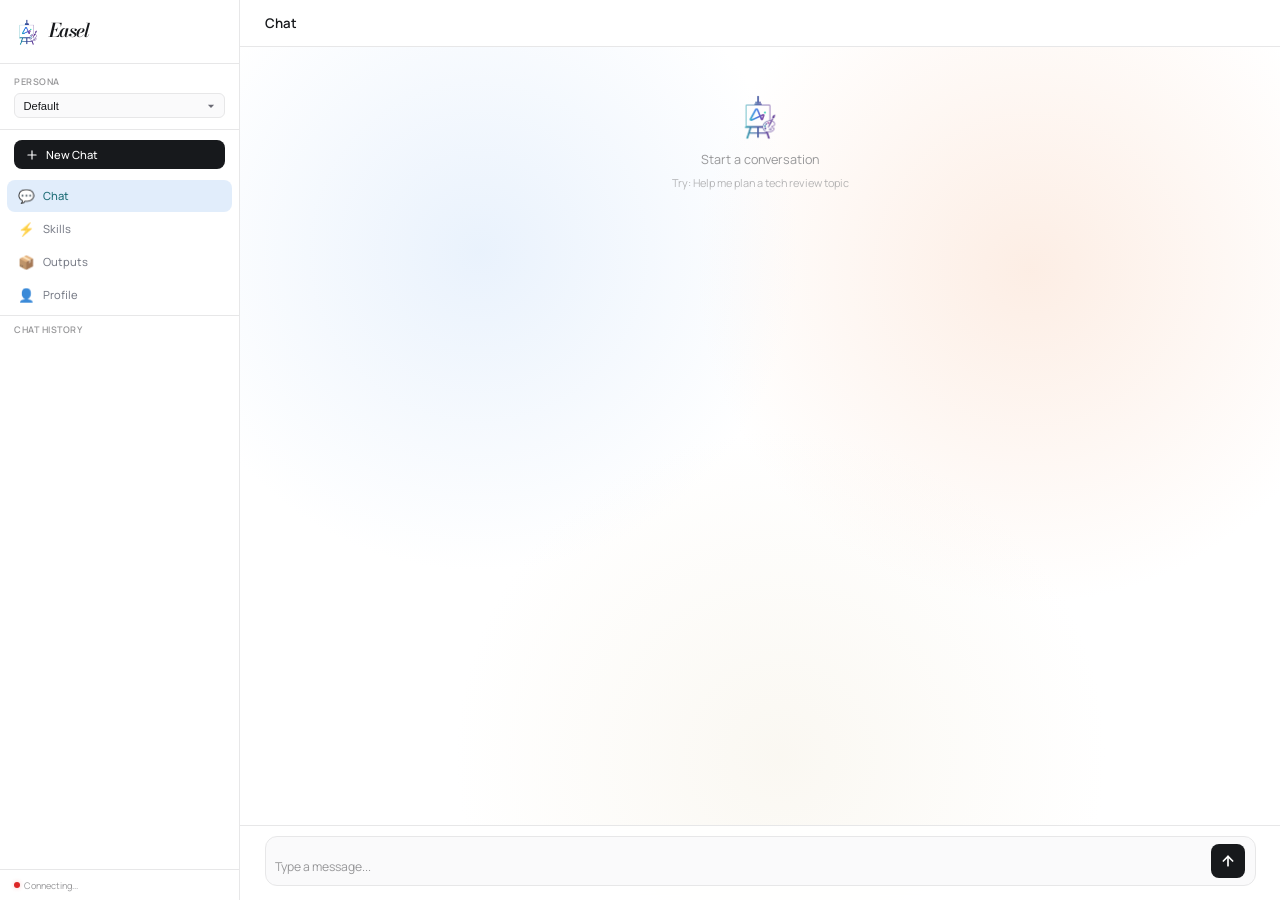
==== web/static/index.html @ c02f7ce0 "chore: initialize showly without demo videos" ====
<!DOCTYPE html>
<html lang="zh-CN">
<head>
<meta charset="utf-8">
<meta name="viewport" content="width=device-width,initial-scale=1">
<title>Easel</title>
<link rel="icon" type="image/png" href="easel-icon-transparent.png">
<link rel="preconnect" href="https://fonts.googleapis.com">
<link rel="preconnect" href="https://fonts.gstatic.com" crossorigin>
<!-- 非阻塞加载：fonts.googleapis.com 在中国大陆网络下会 net::ERR_TIMED_OUT，
     阻塞式 stylesheet 会让首屏一直等到超时。拿不到就回退本地字体栈。 -->
<link rel="stylesheet" media="print" onload="this.media='all'" href="https://fonts.googleapis.com/css2?family=Bodoni+Moda:ital,opsz,wght@0,6..96,400..700;1,6..96,400..700&family=Manrope:wght@400;500;600&family=Noto+Serif+SC:wght@400;500&display=swap">
<script>
// 动态加载 marked.js（处理 proxy 前缀）
(function(){
  var base = window.location.pathname.replace(/\/+$/, '');
  var s = document.createElement('script');
  s.src = base + '/static/marked.umd.js';
  document.head.appendChild(s);
})();
</script>
<style>
/* ====== Reset & Variables ====== */
*{margin:0;padding:0;box-sizing:border-box}
:root{
  --bg:#fff;--surface:#fff;--surface2:#fafafb;--surface3:#f2f2f3;
  --border:#e7e7e8;--border-hover:#d6d7d9;
  --text:#17191c;--text2:#777b86;--text3:#979799;
  --accent:#3f56a8;--accent2:#158f9a;--accent-grad:linear-gradient(135deg,#158f9a,#3f56a8);
  --accent-soft:rgba(220,234,251,.64);--accent-soft2:rgba(220,234,251,.84);
  --green:#16a34a;--red:#dc2626;--amber:#d97706;
  --radius:12px;--radius-sm:8px;--radius-xs:6px;
  --font:"Manrope","Avenir Next","Noto Sans SC","Microsoft YaHei",sans-serif;
  --brand:"Bodoni Moda","Didot","Baskerville",serif;
  --mono:"SF Mono","Fira Code","Fira Mono","Roboto Mono",Consolas,"Courier New",monospace;
  --shadow:0 2px 8px rgba(23,60,66,.08);--shadow-lg:0 8px 32px rgba(23,60,66,.14);
  --transition:all .2s cubic-bezier(.4,0,.2,1);
}
html,body{height:100%;background:var(--bg);color:var(--text);font-family:var(--font);font-size:14px;overflow:hidden;-webkit-font-smoothing:antialiased}
::selection{background:rgba(21,154,165,.22)}
::-webkit-scrollbar{width:6px}
::-webkit-scrollbar-track{background:transparent}
::-webkit-scrollbar-thumb{background:var(--border);border-radius:3px}
::-webkit-scrollbar-thumb:hover{background:var(--border-hover)}

/* ====== Layout ====== */
.app{display:flex;height:100vh}

/* ====== Sidebar ====== */
.sidebar{width:240px;background:var(--surface);border-right:1px solid var(--border);display:flex;flex-direction:column;flex-shrink:0;transition:var(--transition)}

.sidebar-header{padding:1.25rem 1rem;border-bottom:1px solid var(--border);display:flex;align-items:center;gap:.5rem}
.logo{width:28px;height:28px;border-radius:var(--radius-xs);object-fit:cover;display:block;flex-shrink:0}
.sidebar-title{font-family:var(--brand);font-size:1.35rem;font-style:italic;font-weight:600;line-height:1;letter-spacing:-.05em;color:var(--text)}

/* Persona */
.persona-section{padding:.75rem 1rem;border-bottom:1px solid var(--border)}
.persona-label{font-size:.65rem;text-transform:uppercase;letter-spacing:.06em;color:var(--text3);margin-bottom:.4rem;display:block;font-weight:600}
.persona-select{width:100%;padding:.4rem .6rem;background:var(--surface2);border:1px solid var(--border);border-radius:var(--radius-xs);color:var(--text);font-size:.8rem;cursor:pointer;outline:none;appearance:none;-webkit-appearance:none;background-image:url("data:image/svg+xml,%3Csvg xmlns='http://www.w3.org/2000/svg' width='10' height='10' fill='%236a6a74' viewBox='0 0 16 16'%3E%3Cpath d='M8 11L3 6h10z'/%3E%3C/svg%3E");background-repeat:no-repeat;background-position:right .6rem center;transition:var(--transition)}
.persona-select:focus{border-color:var(--accent);box-shadow:0 0 0 2px var(--accent-soft)}
.persona-select option{background:var(--surface2);color:var(--text)}

/* New Chat Button */
.new-chat-btn{margin:.75rem 1rem .25rem;padding:.5rem .75rem;background:var(--text);color:#fff;border:none;border-radius:var(--radius-sm);font-size:.8rem;font-weight:500;cursor:pointer;display:flex;align-items:center;gap:.5rem;transition:var(--transition);font-family:var(--font)}
.new-chat-btn:hover{opacity:.9;transform:translateY(-1px);box-shadow:var(--shadow)}
.new-chat-btn:active{transform:translateY(0)}
.new-chat-btn svg{width:14px;height:14px;flex-shrink:0}

/* Nav */
.nav{padding:.5rem .5rem .25rem}
.nav-item{display:flex;align-items:center;gap:.6rem;padding:.5rem .75rem;border-radius:var(--radius-sm);cursor:pointer;color:var(--text2);font-size:.8rem;transition:var(--transition);margin-bottom:1px;font-weight:450;user-select:none}
.nav-item:hover{background:var(--surface2);color:var(--text)}
.nav-item.active{background:var(--accent-soft2);color:#216f78;font-weight:500}
.nav-icon{font-size:.95rem;width:1.25rem;text-align:center;flex-shrink:0;opacity:.85}
.nav-item.active .nav-icon{opacity:1}

/* Chat History */
.history-section{flex:1;display:flex;flex-direction:column;overflow:hidden;border-top:1px solid var(--border)}
.history-header{padding:.5rem 1rem .25rem;font-size:.65rem;text-transform:uppercase;letter-spacing:.06em;color:var(--text3);font-weight:600}
.history-list{flex:1;overflow-y:auto;padding:0 .5rem .5rem}
.history-item{padding:.4rem .65rem;border-radius:var(--radius-xs);cursor:pointer;color:var(--text2);font-size:.78rem;transition:var(--transition);margin-bottom:1px;white-space:nowrap;overflow:hidden;text-overflow:ellipsis;display:flex;align-items:center;gap:.4rem}
.history-item:hover{background:var(--surface2);color:var(--text)}
.history-item.active{background:var(--accent-soft);color:#216f78}
.history-item .hist-icon{font-size:.7rem;flex-shrink:0;opacity:.5}
.history-item .hist-title{overflow:hidden;text-overflow:ellipsis}
.history-item .hist-delete{display:none;margin-left:auto;padding:0 2px;color:var(--text3);font-size:.8rem;flex-shrink:0;line-height:1}
.history-item:hover .hist-delete{display:block}
.history-item .hist-delete:hover{color:var(--red)}

/* Status */
.status-bar{padding:.6rem 1rem;border-top:1px solid var(--border);font-size:.65rem;color:var(--text3);display:flex;gap:.6rem;align-items:center;flex-wrap:wrap}
.status-dot{width:6px;height:6px;border-radius:50%;display:inline-block;margin-right:2px;flex-shrink:0}
.status-on{background:var(--green);box-shadow:0 0 4px rgba(34,197,94,.4)}
.status-off{background:var(--red);box-shadow:0 0 4px rgba(239,68,68,.3)}
.status-item{display:flex;align-items:center;gap:2px;white-space:nowrap}

/* ====== Main ====== */
.main{flex:1;display:flex;flex-direction:column;overflow:hidden;background:radial-gradient(circle at 23% 28%,rgba(220,234,251,.62),transparent 31%),radial-gradient(circle at 76% 30%,rgba(251,225,209,.58),transparent 33%),radial-gradient(circle at 52% 84%,rgba(244,238,224,.42),transparent 35%),var(--bg)}

/* Page header */
.page-header{padding:1rem 1.75rem;border-bottom:1px solid var(--border);font-size:.95rem;font-weight:600;display:flex;align-items:center;gap:.5rem;background:var(--surface);flex-shrink:0}

/* Pages */
.page{flex:1;overflow-y:auto;display:none}
.page.active{display:flex;flex-direction:column}

/* ====== Chat ====== */
.chat-messages{flex:1;overflow-y:auto;padding:1.25rem 1.75rem;scroll-behavior:smooth}

.msg{max-width:72%;margin-bottom:1rem;display:flex;flex-direction:column;animation:msgIn .25s ease-out}
@keyframes msgIn{from{opacity:0;transform:translateY(8px)}to{opacity:1;transform:translateY(0)}}
.msg.user{align-self:flex-end;align-items:flex-end}
.msg.ai{align-self:flex-start;align-items:flex-start}

.msg-bubble{padding:.7rem 1rem;border-radius:var(--radius);line-height:1.65;word-break:break-word;font-size:.87rem}
.msg.user .msg-bubble{background:linear-gradient(135deg,#eaf3fd,#fbede4);color:#303238;border:1px solid rgba(51,66,148,.08);border-bottom-right-radius:4px;box-shadow:0 2px 8px rgba(23,25,28,.055)}
.msg.ai .msg-bubble{background:var(--surface2);color:var(--text);border-bottom-left-radius:4px;border:1px solid var(--border)}
.msg-time{font-size:.6rem;color:var(--text3);margin-top:.2rem;padding:0 .25rem}

/* AI markdown content */
.msg.ai .msg-bubble p{margin:.3em 0}
.msg.ai .msg-bubble p:first-child{margin-top:0}
.msg.ai .msg-bubble p:last-child{margin-bottom:0}
.msg.ai .msg-bubble h1,.msg.ai .msg-bubble h2,.msg.ai .msg-bubble h3,
.msg.ai .msg-bubble h4,.msg.ai .msg-bubble h5,.msg.ai .msg-bubble h6{
  margin:1em 0 .4em;font-weight:600;line-height:1.3;color:var(--text)}
.msg.ai .msg-bubble h1{font-size:1.15em}.msg.ai .msg-bubble h2{font-size:1.05em}.msg.ai .msg-bubble h3{font-size:.95em}
.msg.ai .msg-bubble ul,.msg.ai .msg-bubble ol{margin:.4em 0;padding-left:1.4em}
.msg.ai .msg-bubble li{margin:.15em 0}
.msg.ai .msg-bubble blockquote{margin:.5em 0;padding:.4em .8em;border-left:3px solid var(--accent);background:rgba(21,154,165,.06);border-radius:0 var(--radius-xs) var(--radius-xs) 0;color:var(--text2)}
.msg.ai .msg-bubble a{color:var(--accent);text-decoration:none;border-bottom:1px solid rgba(21,154,165,.3)}
.msg.ai .msg-bubble a:hover{border-bottom-color:var(--accent)}
.msg.ai .msg-bubble strong{color:var(--text);font-weight:600}
.msg.ai .msg-bubble em{color:var(--text2)}
.msg.ai .msg-bubble hr{border:none;border-top:1px solid var(--border);margin:.75em 0}

/* Code blocks */
.msg.ai .msg-bubble pre{margin:.5em 0;background:#eef5f5;border:1px solid var(--border);border-radius:var(--radius-sm);overflow-x:auto;position:relative}
.msg.ai .msg-bubble pre code{display:block;padding:.75rem 1rem;font-family:var(--mono);font-size:.8rem;line-height:1.55;color:#294247;white-space:pre;overflow-x:auto}
.msg.ai .msg-bubble code{font-family:var(--mono);font-size:.82em;background:rgba(21,154,165,.09);color:#216f78;padding:.15em .35em;border-radius:4px}
.msg.ai .msg-bubble pre code{background:none;color:#294247;padding:0;border-radius:0;font-size:.8rem}

/* Tables */
.msg.ai .msg-bubble table{width:100%;border-collapse:collapse;margin:.5em 0;font-size:.82em}
.msg.ai .msg-bubble th,.msg.ai .msg-bubble td{padding:.4em .6em;border:1px solid var(--border);text-align:left}
.msg.ai .msg-bubble th{background:var(--surface3);font-weight:600;color:var(--text2)}
.msg.ai .msg-bubble td{background:rgba(21,154,165,.025)}

/* Markdown in other areas */
.md-content p{margin:.3em 0}
.md-content h1,.md-content h2,.md-content h3{margin:1em 0 .4em;font-weight:600;color:var(--text)}
.md-content h1{font-size:1.2em}.md-content h2{font-size:1.1em}.md-content h3{font-size:1em}
.md-content ul,.md-content ol{margin:.4em 0;padding-left:1.4em}
.md-content li{margin:.15em 0}
.md-content blockquote{margin:.5em 0;padding:.4em .8em;border-left:3px solid var(--accent);background:rgba(21,154,165,.06);border-radius:0 var(--radius-xs) var(--radius-xs) 0;color:var(--text2)}
.md-content pre{margin:.5em 0;background:#eef5f5;border:1px solid var(--border);border-radius:var(--radius-sm);overflow-x:auto}
.md-content pre code{display:block;padding:.75rem 1rem;font-family:var(--mono);font-size:.8rem;line-height:1.55;color:#294247;white-space:pre}
.md-content code{font-family:var(--mono);font-size:.82em;background:rgba(21,154,165,.09);color:#216f78;padding:.15em .35em;border-radius:4px}
.md-content pre code{background:none;color:#294247;padding:0;border-radius:0}
.md-content table{width:100%;border-collapse:collapse;margin:.5em 0;font-size:.85em}
.md-content th,.md-content td{padding:.4em .6em;border:1px solid var(--border);text-align:left}
.md-content th{background:var(--surface3);font-weight:600;color:var(--text2)}
.md-content a{color:var(--accent);text-decoration:none;border-bottom:1px solid rgba(21,154,165,.3)}
.md-content a:hover{border-bottom-color:var(--accent)}
.md-content strong{color:var(--text)}
.md-content hr{border:none;border-top:1px solid var(--border);margin:.75em 0}

/* Empty state */
.chat-empty{flex:1;display:flex;align-items:center;justify-content:center;color:var(--text3);font-size:.9rem;text-align:center;padding:2rem}
.chat-empty-logo{width:48px;height:48px;border-radius:var(--radius);display:block;object-fit:cover;margin:0 auto .75rem;opacity:.85}
.chat-empty-hint{font-size:.78rem;color:var(--text3);margin-top:.5rem;opacity:.7}

/* Input */
.chat-input-area{padding:.75rem 1.75rem 1rem;border-top:1px solid var(--border);background:rgba(255,255,255,.86);backdrop-filter:blur(18px);flex-shrink:0}
.chat-input-wrap{display:flex;gap:.5rem;align-items:flex-end;background:var(--surface2);border:1px solid var(--border);border-radius:var(--radius);padding:.5rem .65rem;transition:var(--transition)}
.chat-input-wrap:focus-within{border-color:var(--accent);box-shadow:0 0 0 3px var(--accent-soft)}
.chat-input{flex:1;background:none;border:none;color:var(--text);font-size:.87rem;resize:none;outline:none;font-family:var(--font);line-height:1.5;max-height:120px;min-height:20px}
.chat-input::placeholder{color:var(--text3)}
.chat-send{background:var(--text);color:#fff;border:none;border-radius:var(--radius-sm);width:34px;height:34px;cursor:pointer;display:flex;align-items:center;justify-content:center;flex-shrink:0;transition:var(--transition)}
.chat-send:hover{opacity:.9;transform:translateY(-1px)}
.chat-send:active{transform:translateY(0)}
.chat-send:disabled{opacity:.3;cursor:default;transform:none}
.chat-send svg{width:16px;height:16px}

/* Typing indicator */
.typing-indicator{display:inline-flex;align-items:center;gap:3px;padding:.7rem 1rem}
.typing-dot{width:5px;height:5px;background:var(--text3);border-radius:50%;animation:typingBounce 1.2s infinite}
.typing-dot:nth-child(2){animation-delay:.2s}
.typing-dot:nth-child(3){animation-delay:.4s}
@keyframes typingBounce{0%,60%,100%{transform:translateY(0);opacity:.4}30%{transform:translateY(-6px);opacity:1}}

/* ====== Skill Page ====== */
.skill-page{padding:1.75rem}
.skill-form{max-width:640px}
.field{margin-bottom:1.15rem}
.field-label{display:block;font-size:.65rem;text-transform:uppercase;letter-spacing:.06em;color:var(--text3);margin-bottom:.4rem;font-weight:600}
.field select,.field textarea{width:100%;padding:.5rem .75rem;background:var(--surface2);border:1px solid var(--border);border-radius:var(--radius-sm);color:var(--text);font-size:.85rem;font-family:var(--font);outline:none;transition:var(--transition)}
.field select:focus,.field textarea:focus{border-color:var(--accent);box-shadow:0 0 0 2px var(--accent-soft)}
.field textarea{resize:vertical;min-height:100px;line-height:1.55}
.field select{cursor:pointer;appearance:none;-webkit-appearance:none;background-image:url("data:image/svg+xml,%3Csvg xmlns='http://www.w3.org/2000/svg' width='10' height='10' fill='%236a6a74' viewBox='0 0 16 16'%3E%3Cpath d='M8 11L3 6h10z'/%3E%3C/svg%3E");background-repeat:no-repeat;background-position:right .75rem center}
.field select option{background:var(--surface2);color:var(--text)}
.skill-desc{font-size:.78rem;color:var(--text3);margin-top:.3rem;line-height:1.4}
.exec-badge{display:inline-block;font-size:.65rem;padding:2px 7px;border-radius:var(--radius-xs);background:var(--accent-soft);color:#216f78;margin-left:.4rem;font-weight:500;vertical-align:middle}
.btn{padding:.5rem 1.25rem;background:var(--accent-grad);color:#fff;border:none;border-radius:var(--radius-sm);font-size:.82rem;cursor:pointer;transition:var(--transition);font-family:var(--font);font-weight:500;display:inline-flex;align-items:center;gap:.4rem}
.btn:hover{opacity:.9;transform:translateY(-1px);box-shadow:var(--shadow)}
.btn:active{transform:translateY(0)}
.btn:disabled{opacity:.3;cursor:default;transform:none;box-shadow:none}
.btn-secondary{background:var(--surface2);border:1px solid var(--border);color:var(--text2)}
.btn-secondary:hover{border-color:var(--border-hover);color:var(--text);opacity:1}
.skill-result{margin-top:1.25rem;padding:1rem 1.25rem;background:var(--surface2);border:1px solid var(--border);border-radius:var(--radius);line-height:1.6;font-size:.85rem;max-height:50vh;overflow-y:auto}

/* ====== Outputs Page ====== */
.outputs-page{padding:1.75rem}
.outputs-header{display:flex;align-items:center;gap:.75rem;margin-bottom:1rem}
.output-grid{display:flex;flex-direction:column;gap:.4rem}
.output-item{padding:.65rem .85rem;border:1px solid var(--border);border-radius:var(--radius-sm);cursor:pointer;transition:var(--transition);display:flex;align-items:center;gap:.5rem}
.output-item:hover{border-color:var(--accent);background:var(--accent-soft);transform:translateX(2px)}
.output-item .out-icon{font-size:.9rem;flex-shrink:0;opacity:.7}
.output-item .out-name{font-weight:500;font-size:.85rem;flex:1}
.output-item .out-meta{font-size:.7rem;color:var(--text3)}
.output-content{margin-top:1rem;padding:1rem 1.25rem;background:var(--surface2);border:1px solid var(--border);border-radius:var(--radius);white-space:pre-wrap;line-height:1.6;font-size:.82rem;max-height:55vh;overflow-y:auto;font-family:var(--mono)}

/* ====== Profile Page ====== */
.profile-page{padding:1.75rem}
.profile-content{max-width:720px;line-height:1.7;font-size:.9rem}
.profile-empty{color:var(--text3);font-style:italic;font-size:.85rem}

/* ====== Transitions ====== */
.fade-in{animation:fadeIn .2s ease-out}
@keyframes fadeIn{from{opacity:0}to{opacity:1}}
</style>
</head>
<body>
<div class="app">

  <!-- ====== Sidebar ====== -->
  <aside class="sidebar">
    <div class="sidebar-header">
      <img class="logo" src="easel-icon-transparent.png" alt="">
      <span class="sidebar-title">Easel</span>
    </div>

    <div class="persona-section">
      <label class="persona-label">Persona</label>
      <select class="persona-select" id="persona">
        <option value="">Default</option>
      </select>
    </div>

    <button class="new-chat-btn" id="newChatBtn" title="New Chat">
      <svg viewBox="0 0 24 24" fill="none" stroke="currentColor" stroke-width="2" stroke-linecap="round"><line x1="12" y1="5" x2="12" y2="19"/><line x1="5" y1="12" x2="19" y2="12"/></svg>
      <span>New Chat</span>
    </button>

    <nav class="nav">
      <div class="nav-item active" data-page="chat"><span class="nav-icon">&#x1F4AC;</span>Chat</div>
      <div class="nav-item" data-page="skill"><span class="nav-icon">&#x26A1;</span>Skills</div>
      <div class="nav-item" data-page="outputs"><span class="nav-icon">&#x1F4E6;</span>Outputs</div>
      <div class="nav-item" data-page="profile"><span class="nav-icon">&#x1F464;</span>Profile</div>
    </nav>

    <div class="history-section" id="historySection">
      <div class="history-header">Chat History</div>
      <div class="history-list" id="historyList"></div>
    </div>

    <div class="status-bar" id="statusBar">
      <span class="status-item"><span class="status-dot status-off"></span>Connecting...</span>
    </div>
  </aside>

  <!-- ====== Main ====== -->
  <div class="main">
    <div class="page-header" id="pageTitle">Chat</div>

    <!-- Chat Page -->
    <div class="page active" id="page-chat">
      <div class="chat-messages" id="chatMessages">
        <div class="chat-empty" id="chatEmpty">
          <div>
            <img class="chat-empty-logo" src="easel-icon-transparent.png" alt="">
            <div>Start a conversation</div>
            <div class="chat-empty-hint">Try: Help me plan a tech review topic</div>
          </div>
        </div>
      </div>
      <div class="chat-input-area">
        <div class="chat-input-wrap">
          <textarea class="chat-input" id="chatInput" placeholder="Type a message..." rows="1"></textarea>
          <button class="chat-send" id="chatSend" title="Send">
            <svg viewBox="0 0 24 24" fill="none" stroke="currentColor" stroke-width="2.5" stroke-linecap="round" stroke-linejoin="round"><line x1="12" y1="19" x2="12" y2="5"/><polyline points="5 12 12 5 19 12"/></svg>
          </button>
        </div>
      </div>
    </div>

    <!-- Skill Page -->
    <div class="page" id="page-skill">
      <div class="skill-page">
        <div class="skill-form">
          <div class="field">
            <label class="field-label">Select Skill</label>
            <select id="skillSelect"><option value="">-- Choose --</option></select>
            <span class="exec-badge" id="skillBadge" style="display:none"></span>
            <div class="skill-desc" id="skillDesc"></div>
          </div>
          <div class="field">
            <label class="field-label">Input</label>
            <textarea id="skillInput" placeholder="Topic, content, requirements..."></textarea>
          </div>
          <button class="btn" id="skillRun">
            <svg viewBox="0 0 24 24" fill="currentColor" width="14" height="14" style="width:14px;height:14px"><polygon points="5,3 19,12 5,21"/></svg>
            Execute
          </button>
          <div class="skill-result md-content" id="skillResult" style="display:none"></div>
        </div>
      </div>
    </div>

    <!-- Outputs Page -->
    <div class="page" id="page-outputs">
      <div class="outputs-page">
        <div class="outputs-header">
          <button class="btn btn-secondary" id="outputsRefresh">
            <svg viewBox="0 0 24 24" fill="none" stroke="currentColor" stroke-width="2" stroke-linecap="round" style="width:14px;height:14px"><polyline points="23 4 23 10 17 10"/><polyline points="1 20 1 14 7 14"/><path d="M3.51 9a9 9 0 0114.85-3.36L23 10M1 14l4.64 4.36A9 9 0 0020.49 15"/></svg>
            Refresh
          </button>
        </div>
        <div class="output-grid" id="outputsList"></div>
        <div class="output-content" id="outputContent" style="display:none"></div>
      </div>
    </div>

    <!-- Profile Page -->
    <div class="page" id="page-profile">
      <div class="profile-page">
        <div class="profile-content md-content" id="profileContent">
          <span class="profile-empty">Select a persona to view details</span>
        </div>
      </div>
    </div>

  </div>
</div>

<script>
/* ====== Utility ====== */
const $ = (s, p) => (p || document).querySelector(s);
const $$ = (s, p) => (p || document).querySelectorAll(s);

function escapeHtml(t) {
  const d = document.createElement('div');
  d.textContent = t;
  return d.innerHTML;
}

function renderMarkdown(text) {
  if (typeof marked !== 'undefined' && marked.parse) {
    return marked.parse(text);
  }
  return escapeHtml(text).replace(/\n/g, '<br>');
}

function timeStr() {
  return new Date().toLocaleTimeString('zh-CN', { hour: '2-digit', minute: '2-digit' });
}

function uuid() {
  return Date.now().toString(36) + Math.random().toString(36).slice(2, 8);
}

/* ====== API base path ====== */
const BASE = (() => {
  const p = window.location.pathname.replace(/\/+$/, '');
  return p || '';
})();

async function api(path, opts = {}) {
  const r = await fetch(BASE + path, {
    headers: { 'Content-Type': 'application/json' },
    ...opts,
    body: opts.body ? JSON.stringify(opts.body) : undefined,
  });
  if (!r.ok) throw new Error('HTTP ' + r.status);
  return r.json();
}

/* ====== Configure marked ====== */
function setupMarked() {
  if (typeof marked !== 'undefined' && marked.setOptions) {
    marked.setOptions({ breaks: true, gfm: true });
  } else {
    setTimeout(setupMarked, 100);
  }
}
setupMarked();

/* ====== State ====== */
let skills = [];
let isSending = false;
let currentSessionId = null;
let streamingBubble = null;
let streamingText = '';

/* ====== Session Storage ====== */
const STORAGE_KEY = 'easel-sessions';

function loadSessions() {
  try {
    const raw = localStorage.getItem(STORAGE_KEY);
    return raw ? JSON.parse(raw) : [];
  } catch(e) {
    return [];
  }
}

function saveSessions(sessions) {
  try {
    localStorage.setItem(STORAGE_KEY, JSON.stringify(sessions));
  } catch(e) {}
}

function getSession(id) {
  return loadSessions().find(s => s.id === id) || null;
}

function updateSession(id, updates) {
  const sessions = loadSessions();
  const idx = sessions.findIndex(s => s.id === id);
  if (idx >= 0) {
    Object.assign(sessions[idx], updates);
    saveSessions(sessions);
  }
}

function deleteSession(id) {
  const sessions = loadSessions().filter(s => s.id !== id);
  saveSessions(sessions);
  if (currentSessionId === id) {
    currentSessionId = null;
    clearChat();
  }
  renderHistory();
}

function createSession(firstMessage, persona) {
  const sessions = loadSessions();
  const session = {
    id: uuid(),
    title: firstMessage.slice(0, 40) + (firstMessage.length > 40 ? '...' : ''),
    messages: [],
    persona: persona || null,
    created: Date.now()
  };
  sessions.unshift(session);
  saveSessions(sessions);
  currentSessionId = session.id;
  renderHistory();
  return session;
}

function addMsgToSession(sessionId, role, content) {
  const sessions = loadSessions();
  const session = sessions.find(s => s.id === sessionId);
  if (session) {
    session.messages.push({ role, content, time: Date.now() });
    saveSessions(sessions);
  }
}

/* ====== History List ====== */
function renderHistory() {
  const sessions = loadSessions();
  const el = $('#historyList');
  if (!sessions.length) {
    el.innerHTML = '<div style="padding:.5rem .65rem;font-size:.75rem;color:var(--text3);opacity:.6">No conversations yet</div>';
    return;
  }
  el.innerHTML = sessions.map(s => {
    const active = s.id === currentSessionId ? ' active' : '';
    return '<div class="history-item' + active + '" data-sid="' + s.id + '">'
      + '<span class="hist-icon">&#x1F4AC;</span>'
      + '<span class="hist-title">' + escapeHtml(s.title) + '</span>'
      + '<span class="hist-delete" data-del="' + s.id + '" title="Delete">&times;</span>'
      + '</div>';
  }).join('');

  // Click handlers
  $$('.history-item', el).forEach(item => {
    item.addEventListener('click', (e) => {
      if (e.target.dataset.del) {
        e.stopPropagation();
        deleteSession(e.target.dataset.del);
        return;
      }
      loadSession(item.dataset.sid);
    });
  });
}

function loadSession(id) {
  const session = getSession(id);
  if (!session) return;
  currentSessionId = id;
  // Update persona
  $('#persona').value = session.persona || '';

  // Clear and reload messages
  clearChat();
  session.messages.forEach(m => {
    displayMessage(m.role, m.content, false);
  });
  renderHistory();
  // Navigate to chat
  navigateTo('chat');
}

/* ====== Chat UI ====== */
function clearChat() {
  const container = $('#chatMessages');
  container.innerHTML = '';
  const empty = document.createElement('div');
  empty.className = 'chat-empty';
  empty.id = 'chatEmpty';
  empty.innerHTML = '<div><img class="chat-empty-logo" src="easel-icon-transparent.png" alt=""><div>Start a conversation</div><div class="chat-empty-hint">Try: Help me plan a tech review topic</div></div>';
  container.appendChild(empty);
}

function displayMessage(role, text, animate) {
  const emptyEl = $('#chatEmpty');
  if (emptyEl) emptyEl.style.display = 'none';

  const div = document.createElement('div');
  div.className = 'msg ' + role;
  if (animate !== false) div.style.animation = 'msgIn .25s ease-out';
  else div.style.animation = 'none';

  const bubble = document.createElement('div');
  bubble.className = 'msg-bubble';

  if (role === 'user') {
    bubble.textContent = text;
  } else {
    bubble.innerHTML = renderMarkdown(text);
  }

  const time = document.createElement('div');
  time.className = 'msg-time';
  time.textContent = timeStr();

  div.appendChild(bubble);
  div.appendChild(time);
  $('#chatMessages').appendChild(div);
  scrollChatBottom();
}

function scrollChatBottom() {
  const el = $('#chatMessages');
  el.scrollTop = el.scrollHeight;
}

function showTypingIndicator() {
  const emptyEl = $('#chatEmpty');
  if (emptyEl) emptyEl.style.display = 'none';

  const div = document.createElement('div');
  div.className = 'msg ai';
  div.id = 'typingIndicator';
  div.innerHTML = '<div class="msg-bubble"><div class="typing-indicator"><span class="typing-dot"></span><span class="typing-dot"></span><span class="typing-dot"></span></div></div>';
  $('#chatMessages').appendChild(div);
  scrollChatBottom();
}

function removeTypingIndicator() {
  const el = $('#typingIndicator');
  if (el) el.remove();
}

function createStreamingBubble() {
  const emptyEl = $('#chatEmpty');
  if (emptyEl) emptyEl.style.display = 'none';

  const div = document.createElement('div');
  div.className = 'msg ai';
  div.id = 'streamingMsg';

  const bubble = document.createElement('div');
  bubble.className = 'msg-bubble';
  bubble.id = 'streamingBubble';
  bubble.innerHTML = '<div class="typing-indicator"><span class="typing-dot"></span><span class="typing-dot"></span><span class="typing-dot"></span></div>';

  const time = document.createElement('div');
  time.className = 'msg-time';
  time.textContent = timeStr();

  div.appendChild(bubble);
  div.appendChild(time);
  $('#chatMessages').appendChild(div);
  scrollChatBottom();
  return bubble;
}

function updateStreamingBubble(bubble, text) {
  bubble.innerHTML = renderMarkdown(text);
  scrollChatBottom();
}

function finalizeStreamingBubble() {
  const msg = $('#streamingMsg');
  if (msg) msg.removeAttribute('id');
  const bubble = $('#streamingBubble');
  if (bubble) bubble.removeAttribute('id');
  streamingBubble = null;
  streamingText = '';
}

/* ====== Send Chat ====== */
async function sendMessage() {
  const input = $('#chatInput');
  const msg = input.value.trim();
  if (!msg || isSending) return;

  isSending = true;
  input.value = '';
  input.style.height = 'auto';
  $('#chatSend').disabled = true;

  const persona = $('#persona').value || null;

  // Create session if needed
  if (!currentSessionId) {
    createSession(msg, persona);
  }

  // Display user message
  displayMessage('user', msg);
  addMsgToSession(currentSessionId, 'user', msg);

  // Start streaming
  streamingText = '';
  const bubble = createStreamingBubble();
  streamingBubble = bubble;

  try {
    const response = await fetch(BASE + '/api/chat/stream', {
      method: 'POST',
      headers: { 'Content-Type': 'application/json' },
      body: JSON.stringify({ message: msg, persona: persona })
    });

    if (!response.ok) {
      throw new Error('HTTP ' + response.status);
    }

    const reader = response.body.getReader();
    const decoder = new TextDecoder();
    let buffer = '';

    while (true) {
      const { done, value } = await reader.read();
      if (done) break;

      buffer += decoder.decode(value, { stream: true });

      // Parse SSE events from buffer
      const lines = buffer.split('\n');
      buffer = lines.pop() || ''; // Keep incomplete line

      let eventType = '';
      for (let line of lines) {
        line = line.replace(/\r$/, ''); // 去掉 \r
        if (line.startsWith('event:')) {
          eventType = line.slice(6).trim();
        } else if (line.startsWith('data:')) {
          const raw = line.slice(5).replace(/^ /, '');
          if (eventType === 'token' && raw) {
            // data 是 JSON 编码的字符串，解码还原换行符
            try { streamingText += JSON.parse(raw); } catch(e) { streamingText += raw; }
            updateStreamingBubble(bubble, streamingText);
          } else if (eventType === 'done') {
            // Stream complete
          }
          eventType = '';
        } else if (line === '') {
          // Event boundary
          eventType = '';
        }
      }
    }

    // Finalize
    if (streamingText) {
      updateStreamingBubble(bubble, streamingText);
      addMsgToSession(currentSessionId, 'ai', streamingText);
    }
  } catch(e) {
    // Fallback: try non-streaming endpoint
    try {
      const data = await api('/api/chat', { method: 'POST', body: { message: msg, persona: persona } });
      streamingText = data.response || '';
      updateStreamingBubble(bubble, streamingText);
      addMsgToSession(currentSessionId, 'ai', streamingText);
    } catch(e2) {
      streamingText = 'Request failed: ' + e.message;
      updateStreamingBubble(bubble, streamingText);
    }
  }

  finalizeStreamingBubble();
  isSending = false;
  $('#chatSend').disabled = false;
  input.focus();
}

$('#chatSend').addEventListener('click', sendMessage);
$('#chatInput').addEventListener('keydown', e => {
  if (e.key === 'Enter' && !e.shiftKey) { e.preventDefault(); sendMessage(); }
});
$('#chatInput').addEventListener('input', function() {
  this.style.height = 'auto';
  this.style.height = Math.min(this.scrollHeight, 120) + 'px';
});

/* ====== New Chat ====== */
$('#newChatBtn').addEventListener('click', () => {
  currentSessionId = null;
  clearChat();
  renderHistory();
  navigateTo('chat');
  $('#chatInput').focus();
});

/* ====== Navigation ====== */
const pageTitles = { chat: 'Chat', skill: 'Skills', outputs: 'Outputs', profile: 'Profile' };

function navigateTo(page) {
  $$('.nav-item').forEach(i => {
    i.classList.toggle('active', i.dataset.page === page);
  });
  $$('.page').forEach(p => p.classList.remove('active'));
  const target = $('#page-' + page);
  if (target) {
    target.classList.add('active');
    target.classList.add('fade-in');
    setTimeout(() => target.classList.remove('fade-in'), 200);
  }
  $('#pageTitle').textContent = pageTitles[page] || '';
  if (page === 'outputs') loadOutputs();
  if (page === 'profile') loadProfile();
}

$$('.nav-item').forEach(item => {
  item.addEventListener('click', () => navigateTo(item.dataset.page));
});

/* ====== Skill ====== */
function updateSkillInfo() {
  const name = $('#skillSelect').value;
  const s = skills.find(x => x.name === name);
  const badge = $('#skillBadge');
  const desc = $('#skillDesc');
  if (s) {
    badge.textContent = s.executor || 'default';
    badge.style.display = 'inline-block';
    desc.textContent = s.description || '';
  } else {
    badge.style.display = 'none';
    desc.textContent = '';
  }
}
$('#skillSelect').addEventListener('change', updateSkillInfo);

$('#skillRun').addEventListener('click', async () => {
  const skill = $('#skillSelect').value;
  const input = $('#skillInput').value.trim();
  if (!skill || !input) return;

  const btn = $('#skillRun');
  const result = $('#skillResult');
  btn.disabled = true;
  btn.innerHTML = '<svg viewBox="0 0 24 24" fill="none" stroke="currentColor" stroke-width="2" style="width:14px;height:14px;animation:spin 1s linear infinite"><circle cx="12" cy="12" r="10" stroke-dasharray="40 60"/></svg> Running...';
  result.style.display = 'block';
  result.innerHTML = '<span style="color:var(--text3)">Processing...</span>';

  try {
    const persona = $('#persona').value || null;
    const data = await api('/api/skill', { method: 'POST', body: { skill, input, persona } });
    result.innerHTML = renderMarkdown(data.response || '');
  } catch(e) {
    result.innerHTML = '<span style="color:var(--red)">Error: ' + escapeHtml(e.message) + '</span>';
  }

  btn.disabled = false;
  btn.innerHTML = '<svg viewBox="0 0 24 24" fill="currentColor" style="width:14px;height:14px"><polygon points="5,3 19,12 5,21"/></svg> Execute';
});

/* ====== Outputs ====== */
async function loadOutputs() {
  const el = $('#outputsList');
  el.innerHTML = '<span style="color:var(--text3)">Loading...</span>';
  try {
    const items = await api('/api/outputs');
    if (!items.length) {
      el.innerHTML = '<div style="color:var(--text3);padding:1rem;text-align:center;font-size:.85rem">No outputs yet</div>';
      return;
    }
    el.innerHTML = items.map(item => {
      if (item.type === 'dir') {
        const filesStr = item.files ? item.files.join(', ') : '';
        return '<div class="output-item" data-outdir="' + escapeHtml(item.name) + '">'
          + '<span class="out-icon">&#x1F4C1;</span>'
          + '<span class="out-name">' + escapeHtml(item.name) + '/</span>'
          + '<span class="out-meta">' + (item.files ? item.files.length : 0) + ' files</span>'
          + '</div>';
      }
      return '<div class="output-item" data-outfile="' + escapeHtml(item.name) + '">'
        + '<span class="out-icon">&#x1F4C4;</span>'
        + '<span class="out-name">' + escapeHtml(item.name) + '</span>'
        + '</div>';
    }).join('');

    // Bind click handlers
    $$('.output-item[data-outfile]', el).forEach(item => {
      item.addEventListener('click', () => loadOutputFile(item.dataset.outfile));
    });
    $$('.output-item[data-outdir]', el).forEach(item => {
      item.addEventListener('click', () => loadOutputDir(item.dataset.outdir));
    });
  } catch(e) {
    el.innerHTML = '<div style="color:var(--red)">Failed to load outputs</div>';
  }
}

async function loadOutputDir(dir) {
  try {
    const items = await api('/api/outputs');
    const d = items.find(i => i.name === dir);
    if (d && d.files && d.files.length) loadOutputFile(dir + '/' + d.files[0]);
  } catch(e) {}
}

async function loadOutputFile(path) {
  const el = $('#outputContent');
  el.style.display = 'block';
  el.textContent = 'Loading...';
  try {
    const data = await api('/api/output/' + encodeURIComponent(path));
    el.textContent = data.content;
  } catch(e) {
    el.textContent = 'Failed to load: ' + e.message;
  }
}

$('#outputsRefresh').addEventListener('click', () => {
  $('#outputContent').style.display = 'none';
  loadOutputs();
});

/* ====== Profile ====== */
async function loadProfile() {
  const name = $('#persona').value;
  const el = $('#profileContent');
  if (!name) {
    el.innerHTML = '<span class="profile-empty">Select a persona to view details</span>';
    return;
  }
  el.innerHTML = '<span style="color:var(--text3)">Loading...</span>';
  try {
    const data = await api('/api/persona/' + encodeURIComponent(name));
    el.innerHTML = renderMarkdown(data.content || data.description || '');
  } catch(e) {
    el.innerHTML = '<span style="color:var(--red)">Failed to load profile</span>';
  }
}

$('#persona').addEventListener('change', () => {
  if ($('#page-profile').classList.contains('active')) {
    loadProfile();
  }
});

/* ====== Init ====== */
async function init() {
  // Status
  try {
    const s = await api('/api/status');
    const gwOn = s.gateway;
    const dot = gwOn ? 'status-on' : 'status-off';
    const gwLabel = gwOn ? 'Gateway' : 'Offline';
    const skillCount = s.skills ? s.skills.length : (s.skills_count || 0);
    const personaCount = s.personas ? s.personas.length : (s.personas_count || 0);
    $('#statusBar').innerHTML =
      '<span class="status-item"><span class="status-dot ' + dot + '"></span>' + gwLabel + '</span>' +
      '<span class="status-item">' + skillCount + ' skills</span>' +
      '<span class="status-item">' + personaCount + ' personas</span>';

    // If status returns skills/personas inline, use them
    if (s.skills && Array.isArray(s.skills)) {
      skills = s.skills;
      populateSkills();
    }
    if (s.personas && Array.isArray(s.personas)) {
      populatePersonas(s.personas);
    }
  } catch(e) {
    $('#statusBar').innerHTML = '<span class="status-item"><span class="status-dot status-off"></span>Connecting...</span>';
    setTimeout(init, 3000);
    return;
  }

  // Personas (if not already loaded from status)
  if (!$('#persona').options.length || $('#persona').options.length <= 1) {
    try {
      const ps = await api('/api/personas');
      populatePersonas(ps);
    } catch(e) {}
  }

  // Skills (if not already loaded from status)
  if (!skills.length) {
    try {
      skills = await api('/api/skills');
      populateSkills();
    } catch(e) {}
  }

  // Render chat history sidebar
  renderHistory();

  // 每次打开页面都是新会话，不自动加载旧 session
  // 用户可以从侧边栏点击历史会话切换
}

function populatePersonas(personas) {
  const sel = $('#persona');
  // Keep the default option, clear others
  while (sel.options.length > 1) sel.remove(1);
  personas.forEach(p => {
    const o = document.createElement('option');
    o.value = p.name;
    o.textContent = p.name + (p.description ? ' - ' + p.description : '');
    sel.appendChild(o);
  });
}

function populateSkills() {
  const sel = $('#skillSelect');
  while (sel.options.length > 1) sel.remove(1);
  skills.forEach(s => {
    const o = document.createElement('option');
    o.value = s.name;
    o.textContent = s.name;
    sel.appendChild(o);
  });
  updateSkillInfo();
}

/* ====== Spin animation for button ====== */
const spinStyle = document.createElement('style');
spinStyle.textContent = '@keyframes spin{to{transform:rotate(360deg)}}';
document.head.appendChild(spinStyle);

/* ====== Start ====== */
init();
</script>
</body>
</html>
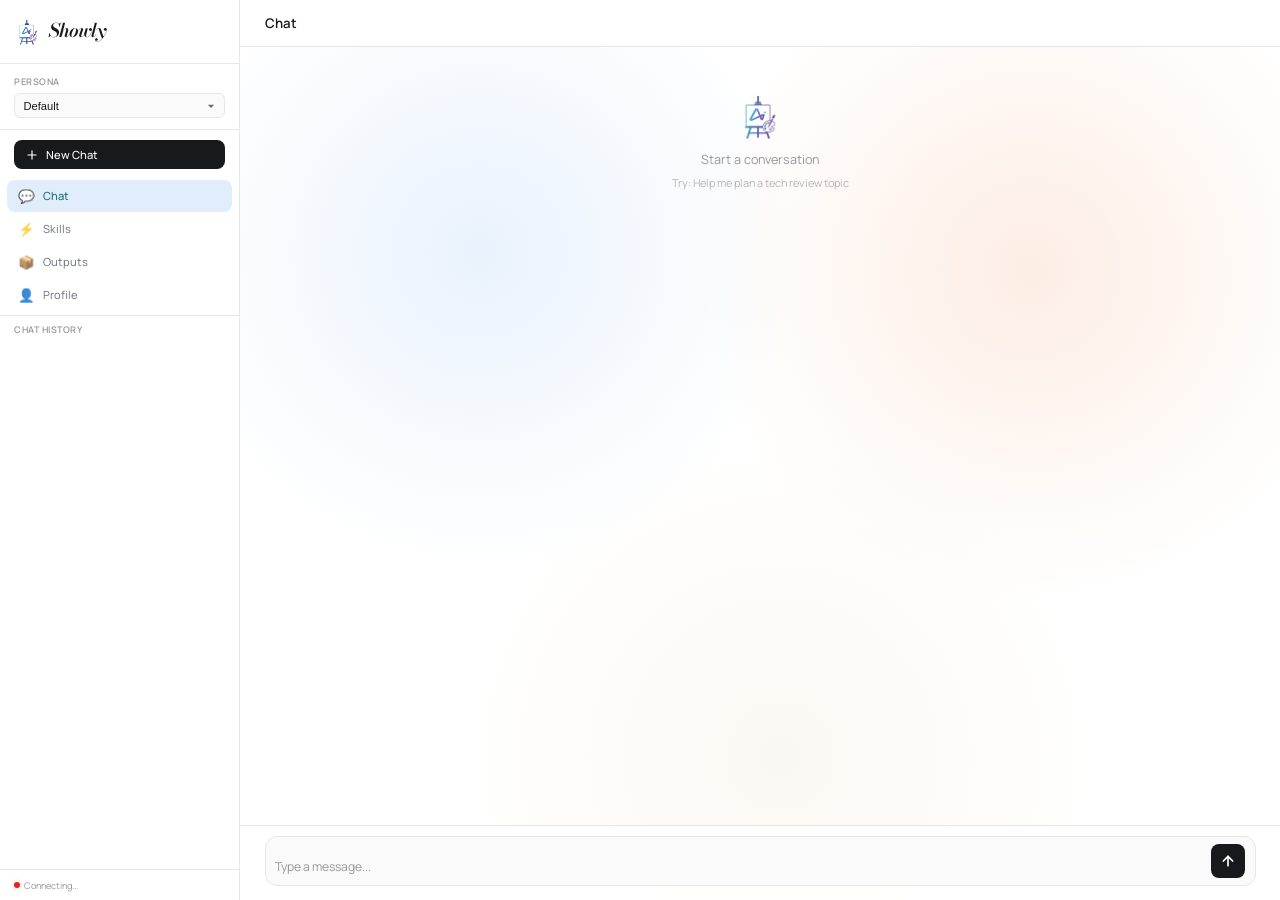
==== commit bfddc173: "fix: harden promotion workflow and update Showly branding Bind reviews and generation jobs to revisi" ====
--- a/web/static/index.html
+++ b/web/static/index.html
@@ -3,7 +3,7 @@
 <head>
 <meta charset="utf-8">
 <meta name="viewport" content="width=device-width,initial-scale=1">
-<title>Easel</title>
+<title>Showly</title>
 <link rel="icon" type="image/png" href="easel-icon-transparent.png">
 <link rel="preconnect" href="https://fonts.googleapis.com">
 <link rel="preconnect" href="https://fonts.gstatic.com" crossorigin>
@@ -237,7 +237,7 @@
   <aside class="sidebar">
     <div class="sidebar-header">
       <img class="logo" src="easel-icon-transparent.png" alt="">
-      <span class="sidebar-title">Easel</span>
+      <span class="sidebar-title">Showly</span>
     </div>
 
     <div class="persona-section">
